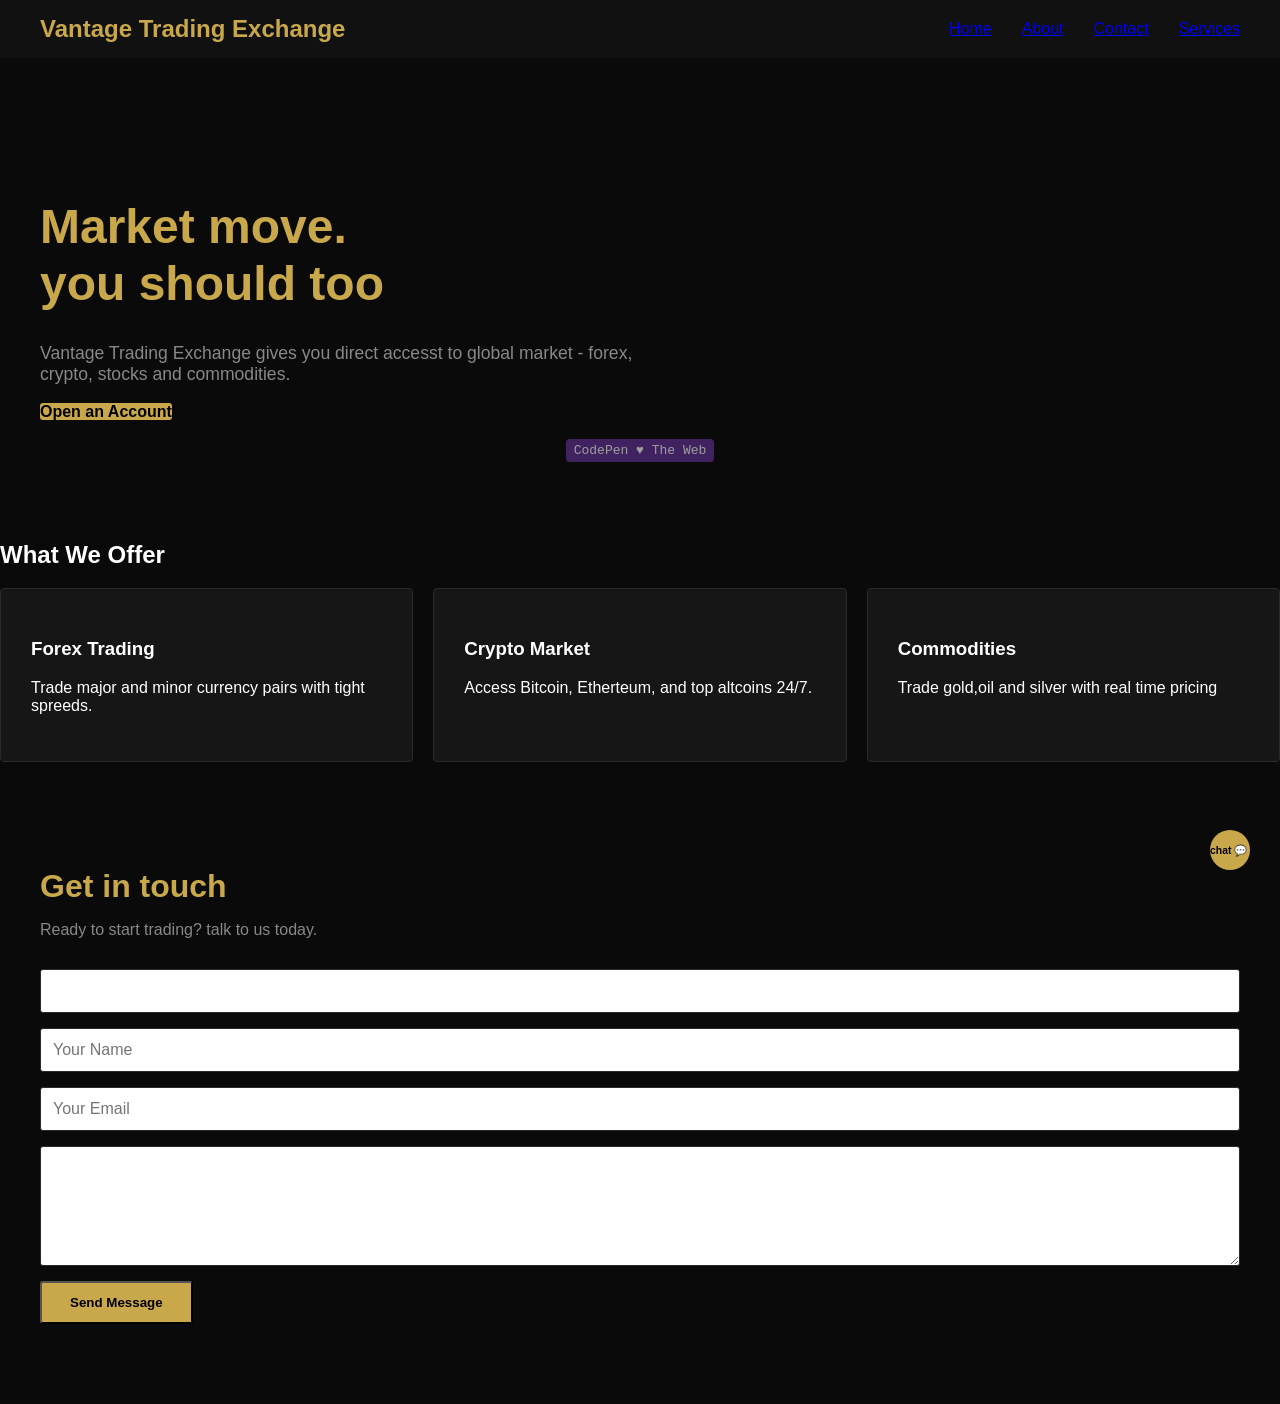
==== index.html @ 41c66aba "Update index.html" ====
<!DOCTYPE html>
<html lang="en">
  <head>
    <meta charset="UTF-8">
    <link rel="stylesheet" href="./style.css">
    <meta name="viewport" content="width=device-width, initial-scale=1.0">
    <title>Pen</title>
  </head>
  <body>

    <script src="./script.js"></script>
  </body>
</html>
<nav>
  <div class="logo">Vantage Trading Exchange</div>
  <ul>
    <li><a href="#">Home</a></li>
    <li><a href="#">About</a></li>
    <li><a href="#">Contact</a></li>
    <li><a href="#">Services</a></li>
  </ul>
</nav>
<section class="hero">
  <h1>Market move.<br>you should too</h1>
  <p>Vantage Trading Exchange gives you direct accesst to global market - forex, crypto, stocks and commodities.</p>
  <a href="#" class="btn">Open an Account</a>
</section>
<section class="section">
  <h2>What We Offer</h2>
  <div class="services-grid">
    <div class="card">
      <h3>Forex Trading</h3>
      <p>Trade major and minor currency pairs with tight spreeds.</p>  
    </div>
    <div class="card">
      <h3>Crypto Market</h3>
      <p>Access Bitcoin, Etherteum, and top altcoins 24/7.</p>
    </div>
    <div class="card">
      <h3>Commodities</h3>
      <p>Trade gold,oil and silver with real time pricing</p>
    </div>
  </div>
</section>
<section class="contact">
  <h2>Get in touch</h2>
  <p>Ready to start trading? talk to us today.</p>
  <form action= "https://api.web3forms.com/submit" method="post">
    <input typwe="hidden" name="access_key value="23de5fb4-17ad-4cf2-a3e2-d0aa329c392d">
    <input type="text" name="name"placeholder="Your Name">
      <input type="hidden" name="to" value="companiesvantage@gmail.com">
      <input type="email" name="email"placeholder="Your Email">
    <textarea>
      placeholder="Your message">
    </textarea>
    <button type="submit">
   Send Message</button>
  </form>
</section>
<div class="chat-bubble"onclick="toggleChat()">chat 💬</div>
<div class="chat-box" id="chatBox">
  <div clas="class-header">
    <span>Vantage Trading Exchange Assistant</span>
    <span onclick="toggleChat()"></span>
</div>
<div class="messages"
  id="chatMessages">
  <div class="bot-msg">
    Hi! Welcome to Vantage Trading Exchange.
    How can i help you today?
  </div>
</div>
<div class="chat-input">
  <input type="text" id="userInput"
    placeholder:"Type a message...">
  <button onclick="sendMessage()">  
  Send</button>
 </div>
</div>
---- style.css ----
html::before {
  html::before {
    display: none;
  }
  content: 'CodePen ♥ The Web';
  position: fixed;
  inset: 0;
  z-index: -1;
  margin: auto;
  width: fit-content;
  height: fit-content;
  font-family: monospace;
  opacity: 0.6;
  background: rebeccapurple;
  color: white;
  padding: 4px 8px;
  border-radius: 4px;
}
* {
  box-sizing: border-box;
}
body {
  background: #0a0a0a;
  color: white;
  font-family: Arial, sans-serif;
  margin: 0
}
nav {
  background: #111111;
  padding: 15px 40px;
  display: flex;
  justify-content: space-between;
  align-items: center;
}
.logo {
  color: #c9a84c;
  font-size: 1.5rem;
  font-weight: bold;
}
nav ul {
  list-style: none;
  display: flex;
  gap: 30px;
  opaddiong: 0;
  margin: 0;
}
nav a {
  color: white
  text-decoration: none;
}
nav a:hover {
  color: #c9a84c;
}
.hero {
padding: 100px 40px;
  max-width: 700px;
}
.hero h1 {
  font-size: 3rem;
  color: #c9a84c;
  line-height: 1.2;
  margin-bottom: 30px;
}
.hero p {
color: #888;
  font-size: 1.1rem;
  margin-buttom: 30px;
}
.btn {
  duisplay: inline-block;
  background: #c9a84c;
  color: black;
  padding; 12px 28px;
  text-decoration: none;
  font-weight: bold;
  border-radius: 3px;
}
.btn:hover {
  background: #e2c87a;
}
.services {
padding; 80px 40px;
}
.service h2 {
  color: #c9a84c;
  font-size: 2rem;
  margin-buttom: 40px;
}
.services-grid {
  display: flex;
  gap: 20px;
  flex-wrap: wrap;
}
.card {
background: #161616;
border: 1px solid #2a2a2a;
  padding: 30px;
  flex: 1;
  min-width: 200px;
  border-radius: 4px;
}
.card 3 {
  color: #c9a84c;
  margin-buttom; 10px;
}
.carp p {
  color: #888;
  font-size: 0.9rem;
}
.contact {
  padding: 80px 40px;
}
.contact h2 {
  color: #c9a84c;
  font-size: 2rem;
  margin-bottom: 10px;
}
.contact p {
  color: #888;
  margin-bottom: 30px;
}
input, textarea {
  display: block;
  width: 100%;
  background; #161616;
  border: 1px solid #2a2a2a;
  color: white;
  padding: 12px;
  margin-bottom: 15px;
  border-radius: 3px;
  font-size: 1rem
}
textarea {
height: 120px;
}
button {
background: #c9a84c;
  color: black;
  padding: 12px 28px;
  font-weight: bold;
  border-radius: 3px;
  cursor: pointer;
}
.chat-bubble {
position: fixed;
bottom: 30px;
  right: 30px;
  background: #c9a84c;
  color: black;
  width: 40px;
  height:40px;
  border-radius: 50%;
  display: flex;
  align-items: center;
  font-weight: bold;
  cursor: pointer;
  font-size: 0.65rem;
}
.chat-box {
position: fixed;
bottom: 100px;
  right: 30px;
  width: 300px;
  background: #161616;
  border: 1px solid #2a2a2a;
  border-radius: 8px;
  display: none;
}
.chat-header {
  background: #c9a84c;
  color: b;ak;
  padding: 12px 15px;
  display: flex;
  justify-content: space-between;
  font-weight: bold;
  border-radius: 8px 8px 0 0;
  cursor: pointer;
}
.chat-message {
  padding: 15px;
  height; 250;
  overflow-y: auto;
}
.bot-msg {
background: #222;
  padding: 10px;
  border-radius: 8px;
  font-size: 0.85rem;
  color: white;
  margin-button: 10px;
}
.user-mnsg {
bckground: #c9a84c;
color: black;
padding: 10px;
  border-radius: 8PX;
  font-size: 0.5rem;
  margin-bottom: 10px;
  textalign: right;
}
.chat-input {
  display: flex;
  border-top: 1px solid #2a2a2a;
  padding: 10px;
  gap: 8px;
}
.chat-input input {
  flex: 1;
backgroud: #111;
  border: 1px solid #2a2a2a;
  color: white;
  padding: 8px;
  border-radius: 4px;
  font-size: 0.5rem;
}
.chat-input button {
backgroun: #c9a84c;
color: black;
  border: none;
   padding: 8px 12px
  border-radius: 4px;
  font-weight: bold;
  cursor: pointer;
}
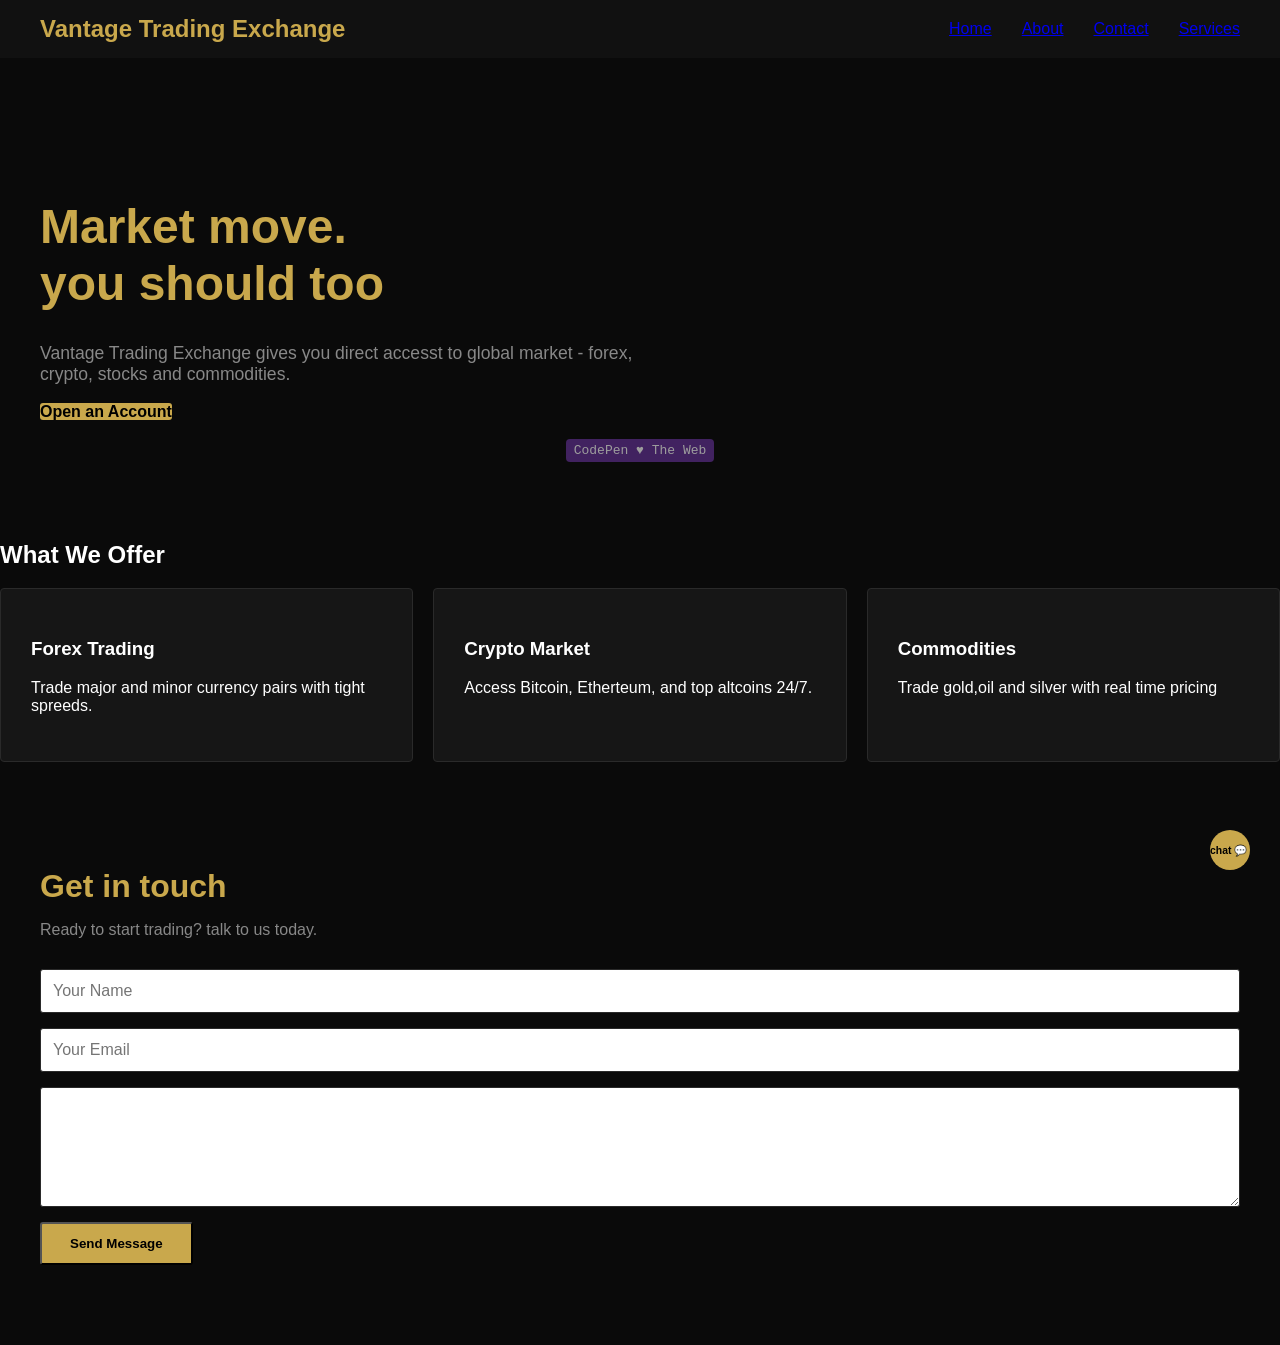
==== commit f947c7fd: "Update index.html" ====
--- a/index.html
+++ b/index.html
@@ -46,7 +46,7 @@
   <h2>Get in touch</h2>
   <p>Ready to start trading? talk to us today.</p>
   <form action= "https://api.web3forms.com/submit" method="post">
-    <input typwe="hidden" name="access_key value="23de5fb4-17ad-4cf2-a3e2-d0aa329c392d">
+    <input type="hidden" name="access_key value="23de5fb4-17ad-4cf2-a3e2-d0aa329c392d">
     <input type="text" name="name"placeholder="Your Name">
       <input type="hidden" name="to" value="companiesvantage@gmail.com">
       <input type="email" name="email"placeholder="Your Email">
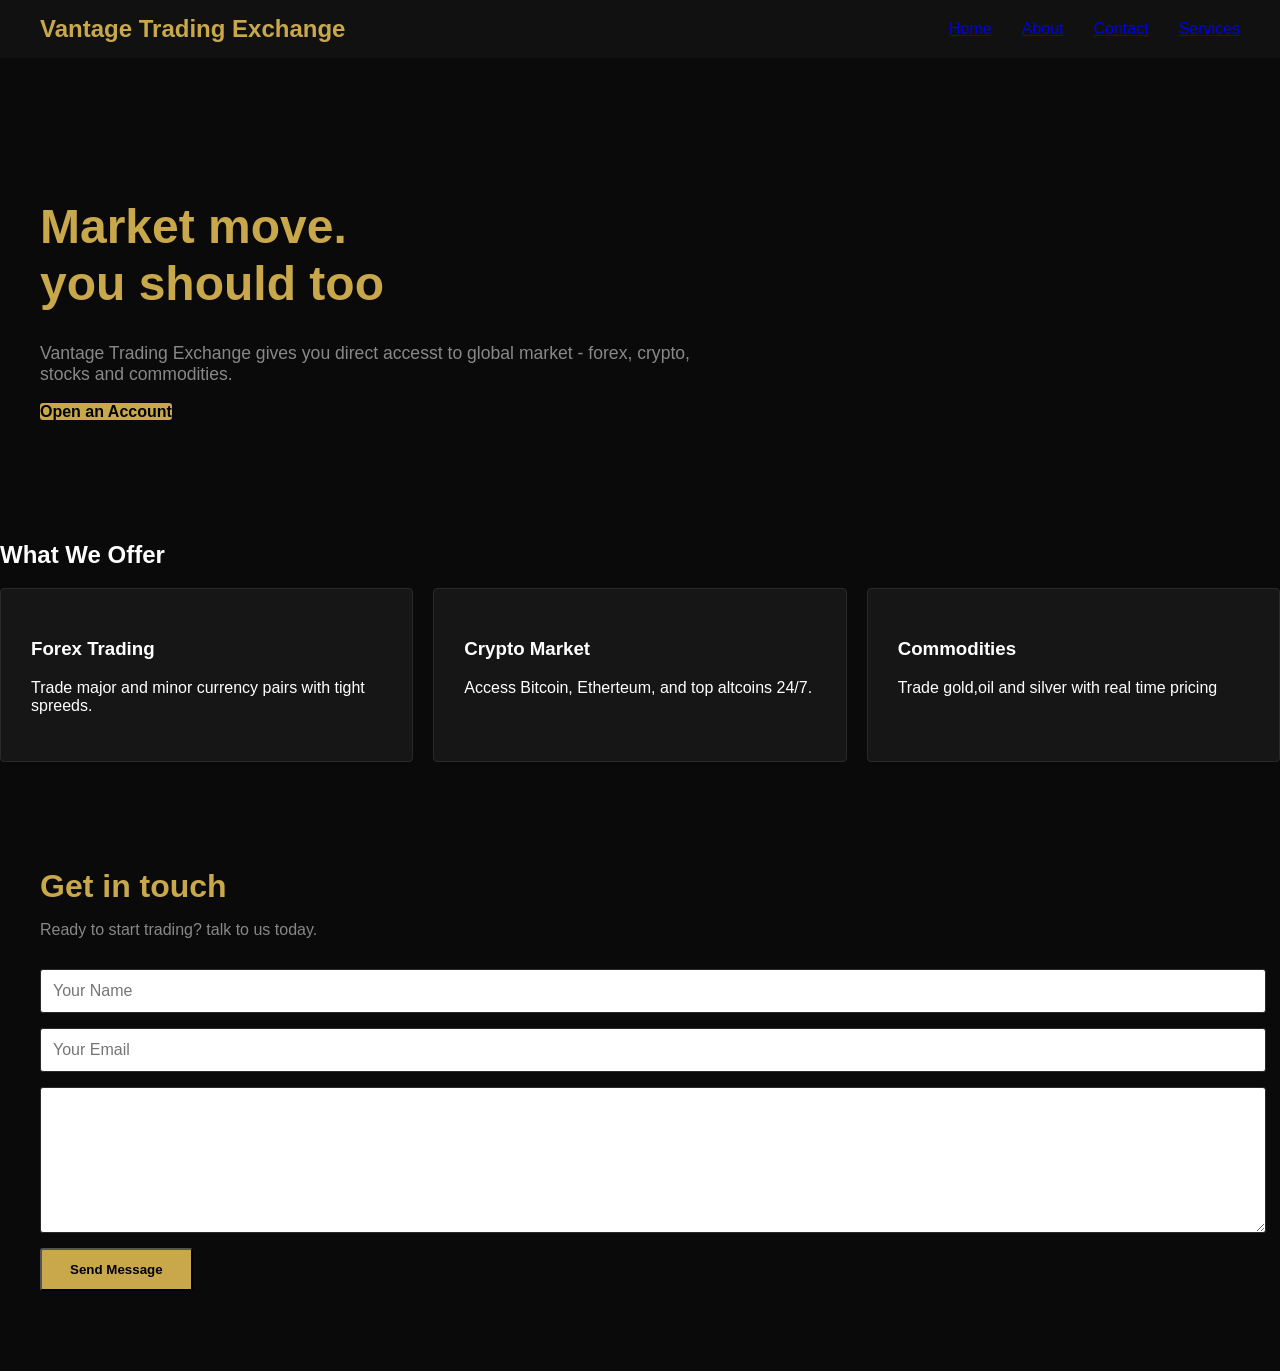
==== commit bf35bd12: "Update index.html" ====
--- a/index.html
+++ b/index.html
@@ -9,6 +9,19 @@
   <body>
 
     <script src="./script.js"></script>
+    <!--Start of Tawk.to Script-->
+<script type="text/javascript">
+var Tawk_API=Tawk_API||{}, Tawk_LoadStart=new Date();
+(function(){
+var s1=document.createElement("script"),s0=document.getElementsByTagName("script")[0];
+s1.async=true;
+s1.src='https://embed.tawk.to/6a498ee29976941d48ea5558/1jsnlca8i';
+s1.charset='UTF-8';
+s1.setAttribute('crossorigin','*');
+s0.parentNode.insertBefore(s1,s0);
+})();
+</script>
+<!--End of Tawk.to Script-->
   </body>
 </html>
 <nav>
@@ -57,23 +70,4 @@
    Send Message</button>
   </form>
 </section>
-<div class="chat-bubble"onclick="toggleChat()">chat 💬</div>
-<div class="chat-box" id="chatBox">
-  <div clas="class-header">
-    <span>Vantage Trading Exchange Assistant</span>
-    <span onclick="toggleChat()"></span>
-</div>
-<div class="messages"
-  id="chatMessages">
-  <div class="bot-msg">
-    Hi! Welcome to Vantage Trading Exchange.
-    How can i help you today?
-  </div>
-</div>
-<div class="chat-input">
-  <input type="text" id="userInput"
-    placeholder:"Type a message...">
-  <button onclick="sendMessage()">  
-  Send</button>
- </div>
-</div>
+
--- a/style.css
+++ b/style.css
@@ -1,19 +1,6 @@
 html::before {
-  html::before {
-    display: none;
-  }
-  content: 'CodePen ♥ The Web';
-  position: fixed;
-  inset: 0;
-  z-index: -1;
-  margin: auto;
-  width: fit-content;
-  height: fit-content;
-  font-family: monospace;
-  opacity: 0.6;
-  background: rebeccapurple;
-  color: white;
-  padding: 4px 8px;
+    display: none ! important;
+}
   border-radius: 4px;
 }
 * {
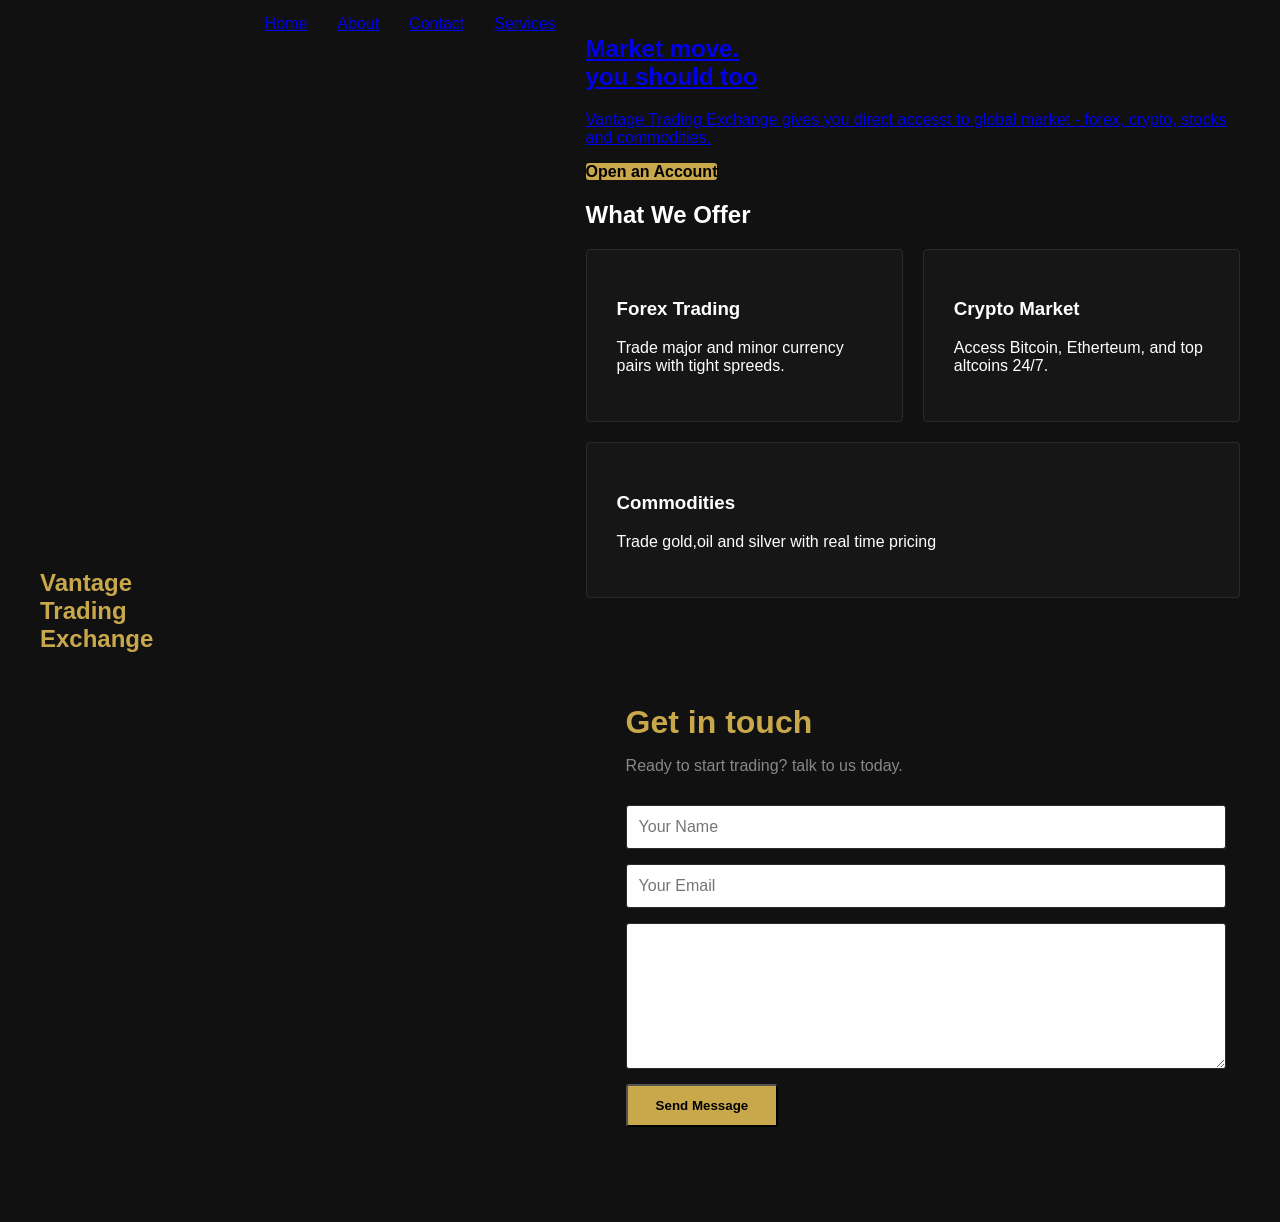
==== commit 24782df0: "Update index.html" ====
--- a/index.html
+++ b/index.html
@@ -4,7 +4,7 @@
     <meta charset="UTF-8">
     <link rel="stylesheet" href="./style.css">
     <meta name="viewport" content="width=device-width, initial-scale=1.0">
-    <title>Pen</title>
+    <title>Vantage Trading Exchange</title>
   </head>
   <body>
 
@@ -22,6 +22,7 @@
 })();
 </script>
 <!--End of Tawk.to Script-->
+    
   </body>
 </html>
 <nav>
@@ -31,6 +32,7 @@
     <li><a href="#">About</a></li>
     <li><a href="#">Contact</a></li>
     <li><a href="#">Services</a></li>
+    <li><a href="login.html>Client Login</a></li>
   </ul>
 </nav>
 <section class="hero">
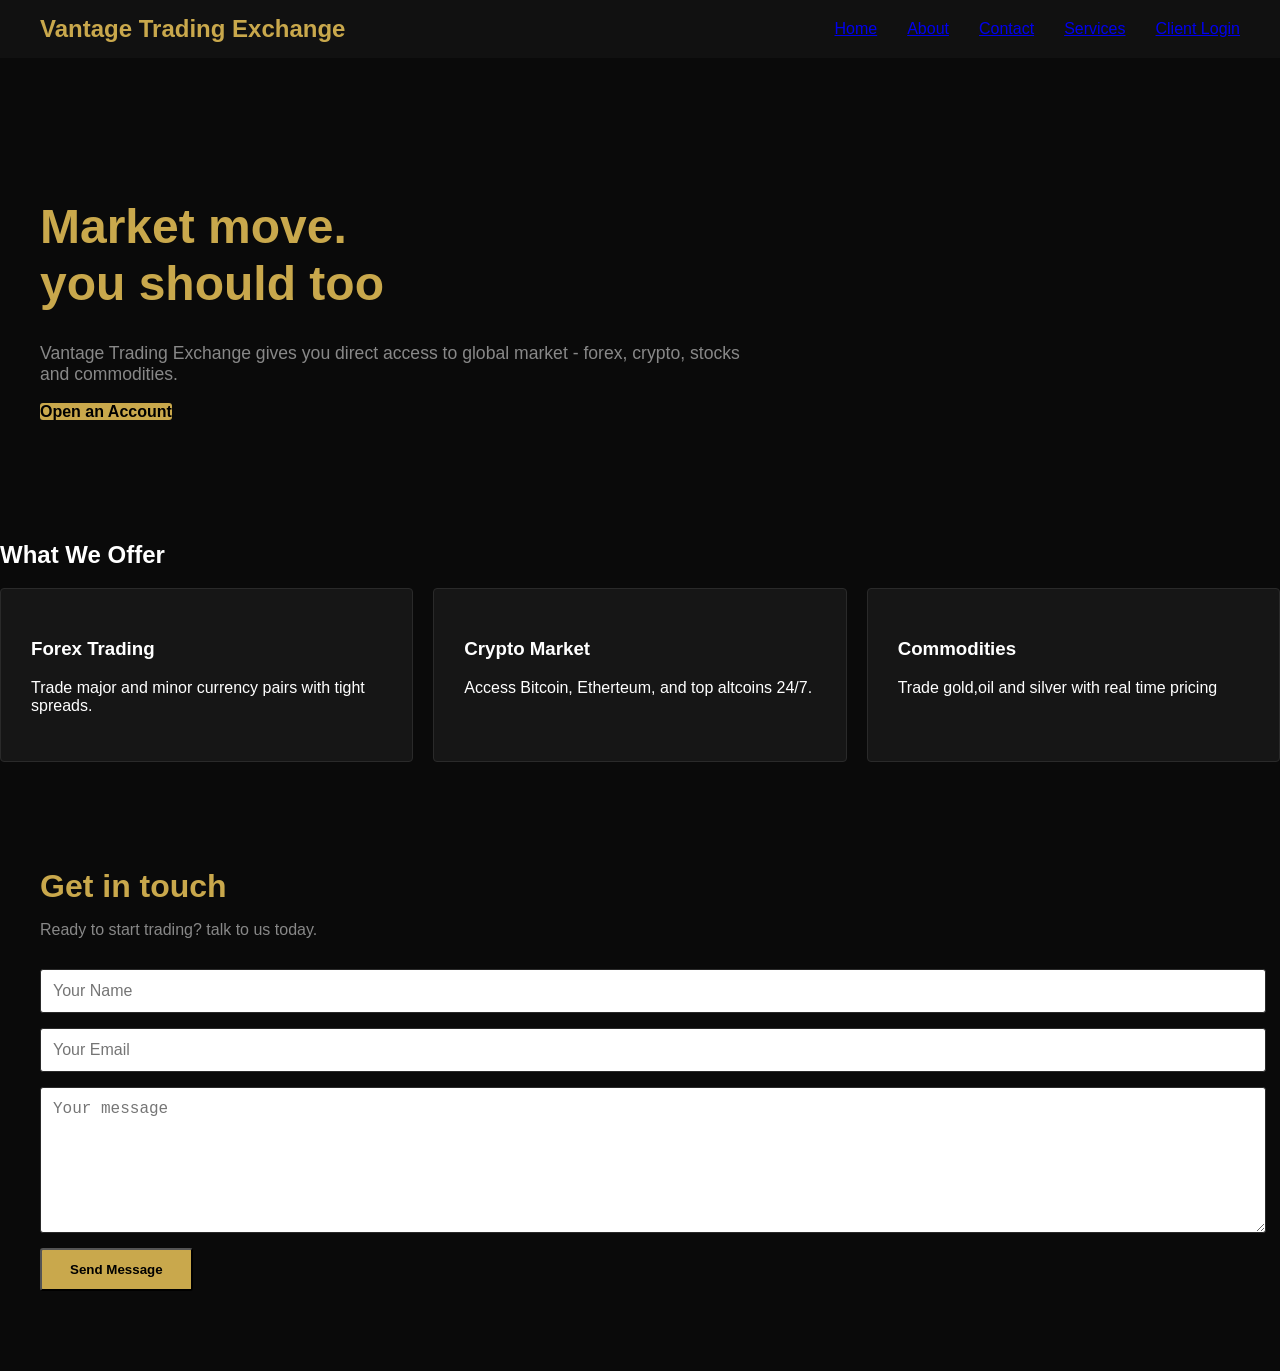
==== commit 00a633ce: "Update index.html" ====
--- a/index.html
+++ b/index.html
@@ -1,14 +1,61 @@
 <!DOCTYPE html>
 <html lang="en">
-  <head>
-    <meta charset="UTF-8">
-    <link rel="stylesheet" href="./style.css">
-    <meta name="viewport" content="width=device-width, initial-scale=1.0">
-    <title>Vantage Trading Exchange</title>
-  </head>
-  <body>
+<head>
+  <meta charset="UTF-8">
+  <link rel="stylesheet" href="./style.css">
+  <meta name="viewport" content="width=device-width, initial-scale=1.0">
+  <title>Vantage Trading Exchange</title>
+</head>
+<body>
 
-    <script src="./script.js"></script>
+<nav>
+  <div class="logo">Vantage Trading Exchange</div>
+  <ul>
+    <li><a href="#">Home</a></li>
+    <li><a href="#">About</a></li>
+    <li><a href="#">Contact</a></li>
+    <li><a href="#">Services</a></li>
+    <li><a href="login.html">Client Login</a></li>
+  </ul>
+</nav>
+
+<section class="hero">
+  <h1>Market move.<br>you should too</h1>
+  <p>Vantage Trading Exchange gives you direct access to global market - forex, crypto, stocks and commodities.</p>
+  <a href="#" class="btn">Open an Account</a>
+</section>
+
+<section class="services">
+  <h2>What We Offer</h2>
+  <div class="services-grid">
+    <div class="card">
+      <h3>Forex Trading</h3>
+      <p>Trade major and minor currency pairs with tight spreads.</p>
+    </div>
+    <div class="card">
+      <h3>Crypto Market</h3>
+      <p>Access Bitcoin, Etherteum, and top altcoins 24/7.</p>
+    </div>
+    <div class="card">
+      <h3>Commodities</h3>
+      <p>Trade gold,oil and silver with real time pricing</p>
+    </div>
+  </div>
+</section>
+
+<section class="contact">
+  <h2>Get in touch</h2>
+  <p>Ready to start trading? talk to us today.</p>
+  <form action="https://api.web3forms.com/submit" method="post">
+    <input type="hidden" name="access_key" value="23de5fb4-17ad-4cf2-a3e2-d0aa329c392d">
+    <input type="text" name="name" placeholder="Your Name">
+    <input type="hidden" name="to" value="companiesvantage@gmail.com">
+    <input type="email" name="email" placeholder="Your Email">
+    <textarea placeholder="Your message"></textarea>
+    <button type="submit">Send Message</button>
+  </form>
+</section>
+  <script src="./script.js"></script>
     <!--Start of Tawk.to Script-->
 <script type="text/javascript">
 var Tawk_API=Tawk_API||{}, Tawk_LoadStart=new Date();
@@ -21,55 +68,11 @@
 s0.parentNode.insertBefore(s1,s0);
 })();
 </script>
-<!--End of Tawk.to Script-->
-    
-  </body>
+
+
+</body>
 </html>
-<nav>
-  <div class="logo">Vantage Trading Exchange</div>
-  <ul>
-    <li><a href="#">Home</a></li>
-    <li><a href="#">About</a></li>
-    <li><a href="#">Contact</a></li>
-    <li><a href="#">Services</a></li>
-    <li><a href="login.html>Client Login</a></li>
-  </ul>
-</nav>
-<section class="hero">
-  <h1>Market move.<br>you should too</h1>
-  <p>Vantage Trading Exchange gives you direct accesst to global market - forex, crypto, stocks and commodities.</p>
-  <a href="#" class="btn">Open an Account</a>
-</section>
-<section class="section">
-  <h2>What We Offer</h2>
-  <div class="services-grid">
-    <div class="card">
-      <h3>Forex Trading</h3>
-      <p>Trade major and minor currency pairs with tight spreeds.</p>  
-    </div>
-    <div class="card">
-      <h3>Crypto Market</h3>
-      <p>Access Bitcoin, Etherteum, and top altcoins 24/7.</p>
-    </div>
-    <div class="card">
-      <h3>Commodities</h3>
-      <p>Trade gold,oil and silver with real time pricing</p>
-    </div>
-  </div>
-</section>
-<section class="contact">
-  <h2>Get in touch</h2>
-  <p>Ready to start trading? talk to us today.</p>
-  <form action= "https://api.web3forms.com/submit" method="post">
-    <input type="hidden" name="access_key value="23de5fb4-17ad-4cf2-a3e2-d0aa329c392d">
-    <input type="text" name="name"placeholder="Your Name">
-      <input type="hidden" name="to" value="companiesvantage@gmail.com">
-      <input type="email" name="email"placeholder="Your Email">
-    <textarea>
-      placeholder="Your message">
-    </textarea>
-    <button type="submit">
-   Send Message</button>
-  </form>
-</section>
 
+
+
+
